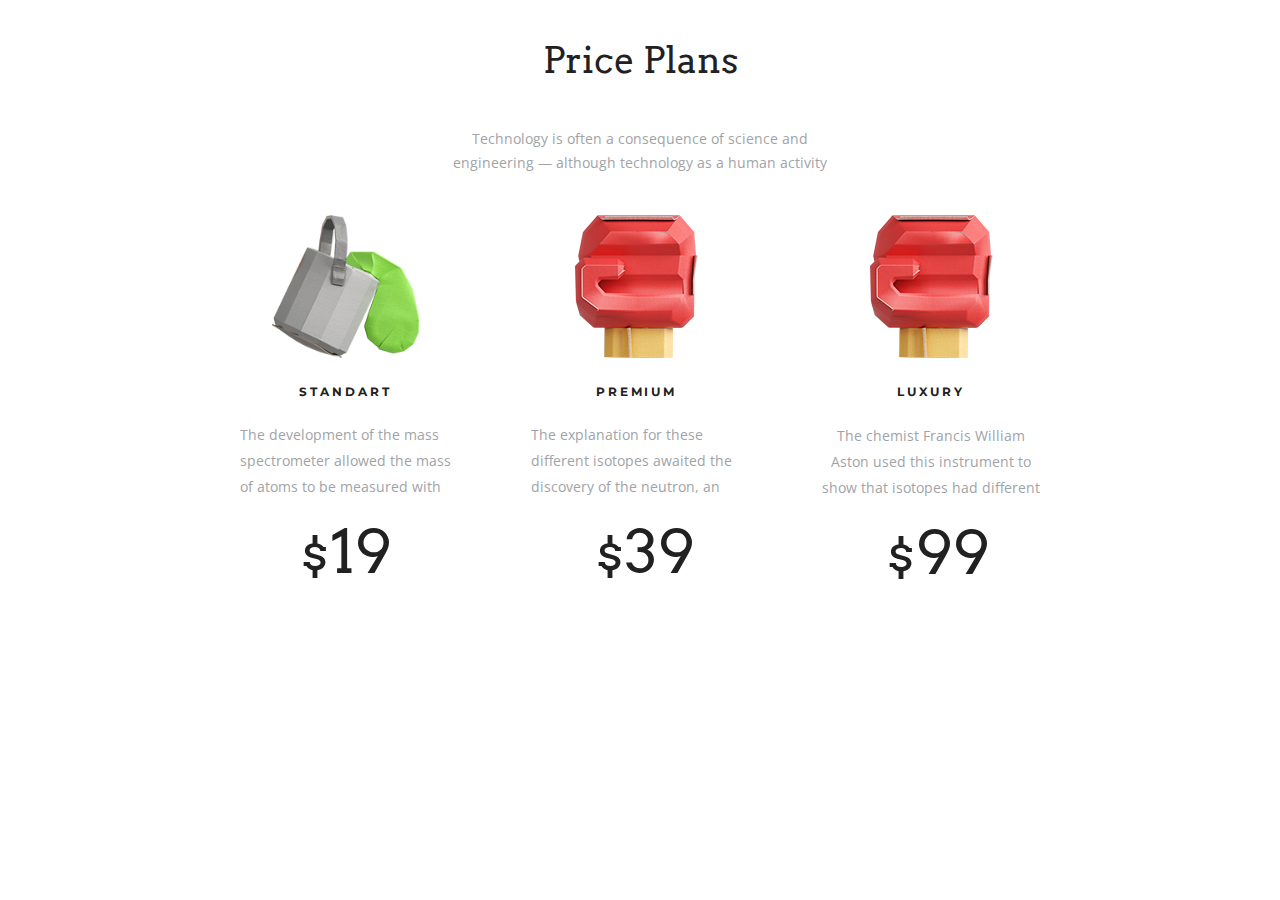
==== test/index.html @ 742e58b3 "Add files via upload" ====
<!DOCTYPE html>
<html lang="en">
<head>
    <meta charset="UTF-8">
    <title>Title</title>
    <link rel="stylesheet" href="style.css">
    <link href="https://fonts.googleapis.com/css?family=Montserrat:400,500,700|Old+Standard+TT&display=swap&subset=cyrillic"
          rel="stylesheet">
    <!--    <link rel="preconnect" href="https://fonts.googleapis.com">-->
    <!--    <link rel="preconnect" href="https://fonts.gstatic.com" crossorigin>-->
    <link href="https://fonts.googleapis.com/css2?family=Arvo:wght@400;700&display=swap" rel="stylesheet">
    <link href="https://fonts.googleapis.com/css2?family=Open+Sans&display=swap" rel="stylesheet">
</head>
<body>
<div class="head">
    <div class="main">
        <h1 class="main-text">Price Plans</h1>
        <p class="main-text2">Technology is often a consequence of science and engineering — although technology as a
            human activity</p>
    </div>
    <div class="prices">
        <div class="standart price">
            <div class="img-standart">
                <img src="img/Fill.svg">
            </div>
            <h2 class="standart-name">STANDART</h2>
            <p class="standart-text">The development of the mass spectrometer allowed the mass of atoms to be measured
                with</p>
            <span class="standart-price"><small>$</small>19</span>
            <button class="standart-but">BUY NOW</button>
        </div>
        <div class="premium price">
            <div class="img-premium">
                <img src="img/Paper_Hand.svg">
            </div>
            <h2 class="premium-name">PREMIUM</h2>
            <p class="premium-text">The explanation for these different isotopes awaited the discovery of the neutron,
                an</p>
            <span class="premium-price"><small>$</small>39</span>
            <button class="premium-but">BUY NOW</button>
        </div>
        <div class="luxury price">
            <div class="img-luxury">
                <img src="img/Paper_Hand.svg">
            </div>
            <h2 class="luxury-name">LUXURY</h2>
            <p class="luxury-text">The chemist Francis William Aston used this instrument to show that isotopes had
                different</p>
            <span class="luxury-price"><small>$</small>99</span>
            <button class="luxury-but">BUY NOW</button>
        </div>
    </div>
</div>
</body>
</html>
---- test/style.css ----
.main {
    display: flex;
    max-width: 1440px;
    width: 100%;
    flex-direction: column;
    align-items: center;
    margin: auto;
}

.main-text {
    color: #212121;
    font-size: 36px;
    font-weight: 400;
    font-family: Arvo;
    letter-spacing: normal;
    line-height: 57.2px;
    text-align: center;
}

.main-text2 {
    width: 374px;
    color: #9fa3a7;
    font-family: "Open Sans", sans-serif;
    font-size: 14px;
    font-weight: 400;
    font-style: normal;
    letter-spacing: normal;
    line-height: 24px;
    text-align: center;


}

.prices {
    display: flex;
    max-width: 880px;
    justify-content: space-around;
    margin: 0 auto;

}

.price {
    display: flex;
    max-width: 320px;
    flex-direction: column;
    align-items: center;
    align-content: space-between;
    border: 1px solid transparent;
    padding: 25px;
}

.img-standart {
    align-content: flex-end;
}

.standart-name {
    margin-top: 10%;
    color: #212121;
    font-family: Montserrat;
    font-size: 12px;
    font-weight: 700;
    font-style: normal;

    text-align: center;
    text-transform: uppercase;
    /* Text style for "Standart" */
    letter-spacing: 2.88px;
    line-height: normal;
}

.standart-text {
    width: 211px;
    color: #9fa3a7;
    font-family: "Open Sans", sans-serif;
    font-size: 14px;
    font-weight: 400;
    font-style: normal;
    letter-spacing: normal;
    line-height: 26px;
    text-align: left;
    /* Text style for "T, he deve" */

}

.standart-price {
    color: #212121;
    font-family: 'Arvo', sans-serif;
    font-size: 60px;
    font-weight: 400;
    font-style: normal;
    letter-spacing: normal;
    line-height: normal;
    text-align: center;
    /* Text style for "$" */

}

.standart-but {
    color: #ffffff;
    font-family: Montserrat;
    font-size: 12px;
    font-weight: 700;
    font-style: normal;
    letter-spacing: normal;
    line-height: 26px;
    text-align: center;
    text-transform: uppercase;
    margin-top: 15%;
    /* Text style for "Buy now" */


    height: 47px;
    border-radius: 23px;
    background-color: #ffc80a;
    display: none;
}

.premium-but {
    color: #ffffff;
    font-family: Montserrat;
    font-size: 12px;
    font-weight: 700;
    font-style: normal;
    letter-spacing: normal;
    line-height: 26px;
    text-align: center;
    text-transform: uppercase;
    /* Text style for "Buy now" */
    height: 47px;
    border-radius: 23px;
    background-color: #ffc80a;
    display: none;
    margin-top: 15%;
}

.luxury-but {
    color: #ffffff;
    font-family: Montserrat;
    font-size: 12px;
    font-weight: 700;
    font-style: normal;
    letter-spacing: normal;
    line-height: 26px;
    text-align: center;
    text-transform: uppercase;
    /* Text style for "Buy now" */


    height: 47px;
    border-radius: 23px;
    background-color: #ffc80a;
    display: none;
    margin-top: 15%;
}

.standart:hover {
    display: block;
    border-radius: 5px;
    border: 1px solid #e8e9ed;

}

.standart:hover .standart-but {
    width: 160px;
    border-radius: 5px;
    border: 1px solid #e8e9ed;
    display: block;
}

.standart:hover {
    border-radius: 5px;
    border: 1px solid #e8e9ed;
    display: flex;
    align-content: center;
}

.standart:hover .standart-but {
    width: 160px;
    border-radius: 30px;
    border: 1px solid #e8e9ed;
    display: block;
}

.luxury:hover {
    border-radius: 5px;
    border: 1px solid #e8e9ed;
    display: flex;
    align-content: center;
}

.luxury:hover .luxury-but {
    width: 160px;
    border-radius: 30px;
    border: 1px solid #e8e9ed;
    display: block;
}

.premium:hover {
    border-radius: 5px;
    border: 1px solid #e8e9ed;
    display: flex;
    align-content: center;
}

.premium:hover .premium-but {
    width: 160px;
    border-radius: 30px;
    border: 1px solid #e8e9ed;
    display: block;
}

/*.premium{
    display: flex;
    flex-direction: column;
    align-items: center;
    border: 1px solid transparent;
    align-content: space-around;
    padding: 15px;

}
*/

.premium-name {
    margin-top: 10%;
    color: #212121;
    font-family: Montserrat;
    font-size: 12px;
    font-weight: 700;
    font-style: normal;
    text-align: center;
    text-transform: uppercase;
    letter-spacing: 2.88px;
}

.premium-text {
    width: 211px;
    color: #9fa3a7;
    font-family: "Open Sans", sans-serif;
    font-size: 14px;
    font-weight: 400;
    font-style: normal;
    letter-spacing: normal;
    line-height: 26px;
    text-align: left;
    /* Text style for "T, he deve" */

}

.premium-price {
    width: 84px;
    color: #212121;
    font-family: 'Arvo', sans-serif;
    font-size: 60px;
    font-weight: 400;
    font-style: normal;
    letter-spacing: normal;
    line-height: normal;
    text-align: center;
    /* Text style for "$" */

    /* Text style for "3, 9" */


}

/*.luxury{
    display: flex;
    flex-direction: column;
    align-items: center;
    border: 1px solid transparent;
    align-content: space-around;
    padding: 15px;
}
*/

.luxury-name {
    margin-top: 10%;
    color: #212121;
    font-family: Montserrat;
    font-size: 12px;
    font-weight: 700;
    font-style: normal;
    text-align: center;
    text-transform: uppercase;
    letter-spacing: 2.88px;
}

.luxury-text {
    width: 218px;
    color: #9fa3a7;
    font-family: "Open Sans";
    font-size: 14px;
    font-weight: 400;
    font-style: normal;
    letter-spacing: normal;
    line-height: 26px;
    text-align: center;
}

.luxury-price {
    width: 91px;
    color: #212121;
    font-family: 'Arvo', sans-serif;
    font-size: 60px;
    font-weight: 400;
    font-style: normal;
    letter-spacing: normal;
    line-height: normal;
    text-align: center;
}
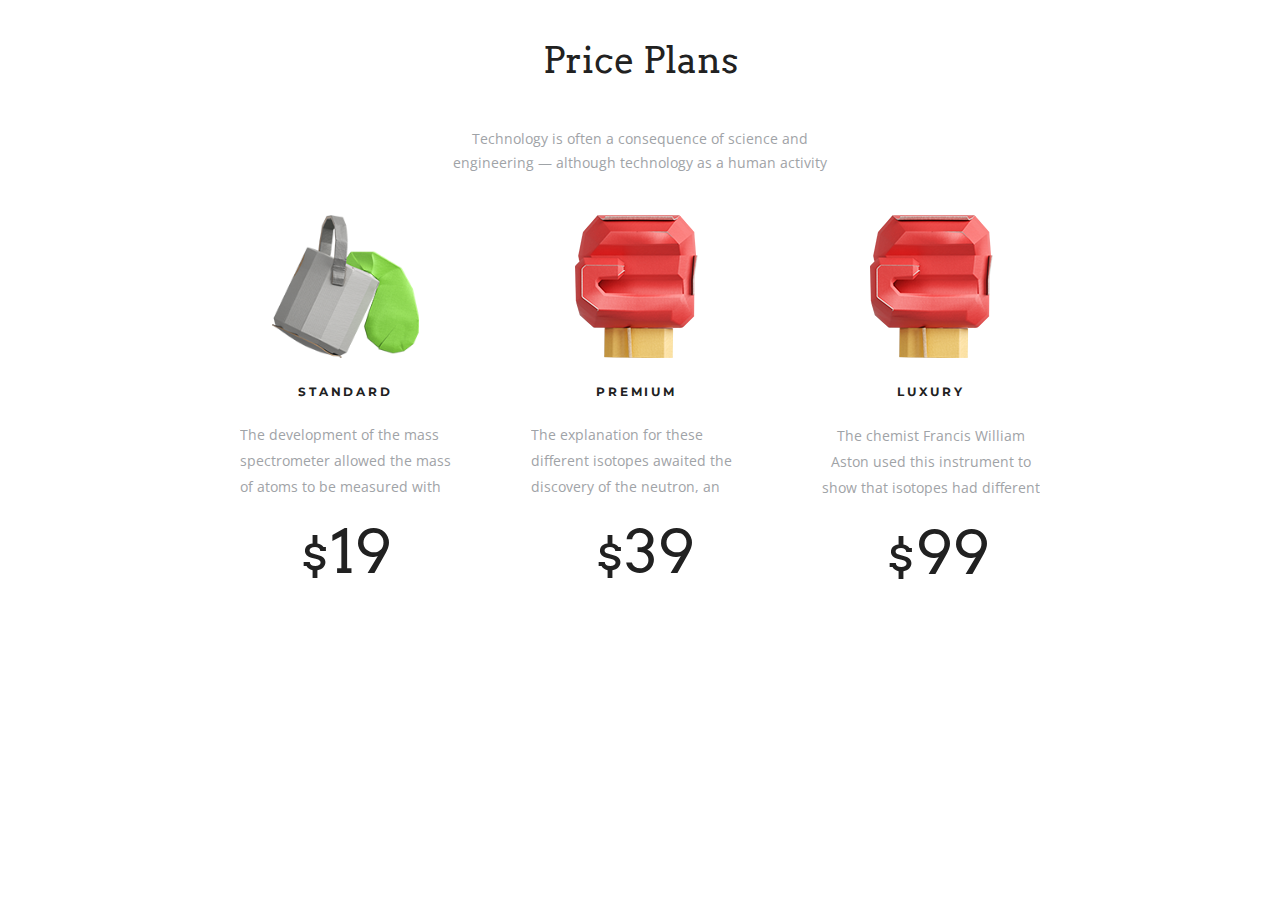
==== commit cabb6d90: "Add files via upload" ====
--- a/test/index.html
+++ b/test/index.html
@@ -2,12 +2,12 @@
 <html lang="en">
 <head>
     <meta charset="UTF-8">
+    <meta name="viewport"
+          content="width=device-width, user-scalable=no, initial-scale=1.0, maximum-scale=1.0, minimum-scale=1.0">
     <title>Title</title>
     <link rel="stylesheet" href="style.css">
     <link href="https://fonts.googleapis.com/css?family=Montserrat:400,500,700|Old+Standard+TT&display=swap&subset=cyrillic"
           rel="stylesheet">
-    <!--    <link rel="preconnect" href="https://fonts.googleapis.com">-->
-    <!--    <link rel="preconnect" href="https://fonts.gstatic.com" crossorigin>-->
     <link href="https://fonts.googleapis.com/css2?family=Arvo:wght@400;700&display=swap" rel="stylesheet">
     <link href="https://fonts.googleapis.com/css2?family=Open+Sans&display=swap" rel="stylesheet">
 </head>
@@ -19,19 +19,19 @@
             human activity</p>
     </div>
     <div class="prices">
-        <div class="standart price">
-            <div class="img-standart">
-                <img src="img/Fill.svg">
+        <div class="standard price">
+            <div class="img-standard">
+                <img src="img/Fill.svg" alt="">
             </div>
-            <h2 class="standart-name">STANDART</h2>
-            <p class="standart-text">The development of the mass spectrometer allowed the mass of atoms to be measured
+            <h2 class="standard-name">standard</h2>
+            <p class="standard-text">The development of the mass spectrometer allowed the mass of atoms to be measured
                 with</p>
-            <span class="standart-price"><small>$</small>19</span>
-            <button class="standart-but">BUY NOW</button>
+            <span class="standard-price"><small>$</small>19</span>
+            <button class="standard-but">BUY NOW</button>
         </div>
         <div class="premium price">
             <div class="img-premium">
-                <img src="img/Paper_Hand.svg">
+                <img src="img/Paper_Hand.svg" alt="">
             </div>
             <h2 class="premium-name">PREMIUM</h2>
             <p class="premium-text">The explanation for these different isotopes awaited the discovery of the neutron,
@@ -41,7 +41,7 @@
         </div>
         <div class="luxury price">
             <div class="img-luxury">
-                <img src="img/Paper_Hand.svg">
+                <img src="img/Paper_Hand.svg" alt="">
             </div>
             <h2 class="luxury-name">LUXURY</h2>
             <p class="luxury-text">The chemist Francis William Aston used this instrument to show that isotopes had
--- a/test/style.css
+++ b/test/style.css
@@ -11,11 +11,12 @@
     color: #212121;
     font-size: 36px;
     font-weight: 400;
-    font-family: Arvo;
+    font-family: Arvo, sans-serif;
     letter-spacing: normal;
     line-height: 57.2px;
     text-align: center;
 }
+
 
 .main-text2 {
     width: 374px;
@@ -27,16 +28,14 @@
     letter-spacing: normal;
     line-height: 24px;
     text-align: center;
-
-
-}
+}
+
 
 .prices {
     display: flex;
     max-width: 880px;
     justify-content: space-around;
     margin: 0 auto;
-
 }
 
 .price {
@@ -49,26 +48,24 @@
     padding: 25px;
 }
 
-.img-standart {
+.img-standard {
     align-content: flex-end;
 }
 
-.standart-name {
+.standard-name {
     margin-top: 10%;
     color: #212121;
-    font-family: Montserrat;
+    font-family: Montserrat, sans-serif;
     font-size: 12px;
     font-weight: 700;
     font-style: normal;
-
     text-align: center;
     text-transform: uppercase;
-    /* Text style for "Standart" */
     letter-spacing: 2.88px;
     line-height: normal;
 }
 
-.standart-text {
+.standard-text {
     width: 211px;
     color: #9fa3a7;
     font-family: "Open Sans", sans-serif;
@@ -78,11 +75,9 @@
     letter-spacing: normal;
     line-height: 26px;
     text-align: left;
-    /* Text style for "T, he deve" */
-
-}
-
-.standart-price {
+}
+
+.standard-price {
     color: #212121;
     font-family: 'Arvo', sans-serif;
     font-size: 60px;
@@ -91,13 +86,11 @@
     letter-spacing: normal;
     line-height: normal;
     text-align: center;
-    /* Text style for "$" */
-
-}
-
-.standart-but {
+}
+
+.standard-but {
     color: #ffffff;
-    font-family: Montserrat;
+    font-family: Montserrat, sans-serif;
     font-size: 12px;
     font-weight: 700;
     font-style: normal;
@@ -106,9 +99,6 @@
     text-align: center;
     text-transform: uppercase;
     margin-top: 15%;
-    /* Text style for "Buy now" */
-
-
     height: 47px;
     border-radius: 23px;
     background-color: #ffc80a;
@@ -117,7 +107,7 @@
 
 .premium-but {
     color: #ffffff;
-    font-family: Montserrat;
+    font-family: Montserrat, sans-serif;
     font-size: 12px;
     font-weight: 700;
     font-style: normal;
@@ -125,7 +115,6 @@
     line-height: 26px;
     text-align: center;
     text-transform: uppercase;
-    /* Text style for "Buy now" */
     height: 47px;
     border-radius: 23px;
     background-color: #ffc80a;
@@ -135,7 +124,7 @@
 
 .luxury-but {
     color: #ffffff;
-    font-family: Montserrat;
+    font-family: Montserrat, sans-serif;
     font-size: 12px;
     font-weight: 700;
     font-style: normal;
@@ -143,87 +132,16 @@
     line-height: 26px;
     text-align: center;
     text-transform: uppercase;
-    /* Text style for "Buy now" */
-
-
     height: 47px;
     border-radius: 23px;
     background-color: #ffc80a;
     display: none;
     margin-top: 15%;
 }
-
-.standart:hover {
-    display: block;
-    border-radius: 5px;
-    border: 1px solid #e8e9ed;
-
-}
-
-.standart:hover .standart-but {
-    width: 160px;
-    border-radius: 5px;
-    border: 1px solid #e8e9ed;
-    display: block;
-}
-
-.standart:hover {
-    border-radius: 5px;
-    border: 1px solid #e8e9ed;
-    display: flex;
-    align-content: center;
-}
-
-.standart:hover .standart-but {
-    width: 160px;
-    border-radius: 30px;
-    border: 1px solid #e8e9ed;
-    display: block;
-}
-
-.luxury:hover {
-    border-radius: 5px;
-    border: 1px solid #e8e9ed;
-    display: flex;
-    align-content: center;
-}
-
-.luxury:hover .luxury-but {
-    width: 160px;
-    border-radius: 30px;
-    border: 1px solid #e8e9ed;
-    display: block;
-}
-
-.premium:hover {
-    border-radius: 5px;
-    border: 1px solid #e8e9ed;
-    display: flex;
-    align-content: center;
-}
-
-.premium:hover .premium-but {
-    width: 160px;
-    border-radius: 30px;
-    border: 1px solid #e8e9ed;
-    display: block;
-}
-
-/*.premium{
-    display: flex;
-    flex-direction: column;
-    align-items: center;
-    border: 1px solid transparent;
-    align-content: space-around;
-    padding: 15px;
-
-}
-*/
-
 .premium-name {
     margin-top: 10%;
     color: #212121;
-    font-family: Montserrat;
+    font-family: Montserrat, sans-serif;
     font-size: 12px;
     font-weight: 700;
     font-style: normal;
@@ -242,8 +160,6 @@
     letter-spacing: normal;
     line-height: 26px;
     text-align: left;
-    /* Text style for "T, he deve" */
-
 }
 
 .premium-price {
@@ -256,27 +172,12 @@
     letter-spacing: normal;
     line-height: normal;
     text-align: center;
-    /* Text style for "$" */
-
-    /* Text style for "3, 9" */
-
-
-}
-
-/*.luxury{
-    display: flex;
-    flex-direction: column;
-    align-items: center;
-    border: 1px solid transparent;
-    align-content: space-around;
-    padding: 15px;
-}
-*/
+}
 
 .luxury-name {
     margin-top: 10%;
     color: #212121;
-    font-family: Montserrat;
+    font-family: Montserrat, sans-serif;
     font-size: 12px;
     font-weight: 700;
     font-style: normal;
@@ -288,7 +189,7 @@
 .luxury-text {
     width: 218px;
     color: #9fa3a7;
-    font-family: "Open Sans";
+    font-family: "Open Sans", sans-serif;
     font-size: 14px;
     font-weight: 400;
     font-style: normal;
@@ -309,6 +210,321 @@
     text-align: center;
 }
 
-  
-
-
+
+@media (max-width: 1024px) {
+    .price {
+                padding: 15px;
+    }
+
+    .main-text {
+        font-size: 28px;
+    }
+
+    .main-text2 {
+        width: 270px;
+        font-size: 10px;
+    }
+
+    .standard-price {
+        display: block;
+        max-width: 120px;
+    }
+
+    .standard-text {
+        font-size: 10px;
+        width: 160px;
+    }
+
+    .standard-name {
+        font-size: 10px;
+    }
+
+
+    .premium-text {
+        font-size: 10px;
+        width: 160px;
+    }
+
+
+    .premium-name {
+        font-size: 10px;
+    }
+
+
+    .luxury-text {
+        font-size: 10px;
+        width: 160px;
+    }
+
+
+    .luxury-name {
+        font-size: 10px;
+    }
+
+
+    /* .standard-but {
+         display: block;
+         height: 47px;
+     }
+     .premium-but {
+         display: block;
+         height: 47px;
+     }
+     .luxury-but {
+         display: block;
+         height: 47px;
+     }*/
+    .standard-price {
+        font-size: 50px;
+    }
+
+    .premium-price {
+        font-size: 50px;
+    }
+
+    .luxury-price {
+        font-size: 50px;
+    }
+
+    .img-standard {
+        width: 130px;
+    }
+
+    .img-premium {
+        width: 130px;
+    }
+
+    .img-luxury {
+        width: 130px;
+    }
+}
+
+@media (max-width: 750px) {
+    .price {
+        padding: 15px;
+    }
+
+    .main-text {
+        font-size: 28px;
+    }
+
+    .main-text2 {
+        font-size: 10px;
+    }
+
+    .standard-price {
+        max-width: 120px;
+    }
+
+    .standard-text {
+        font-size: 10px;
+        width: 160px;
+    }
+
+    .standard-name {
+        font-size: 10px;
+    }
+
+
+    .premium-text {
+        font-size: 10px;
+        width: 160px;
+    }
+
+
+    .premium-name {
+        font-size: 10px;
+    }
+
+
+    .luxury-text {
+        font-size: 10px;
+        width: 160px;
+    }
+
+
+    .luxury-name {
+        font-size: 10px;
+    }
+
+
+    .standard-but {
+        display: block;
+        width: 160px;
+    }
+
+    .premium-but {
+        display: block;
+        width: 160px;
+    }
+
+    .luxury-but {
+        display: block;
+        width: 160px;
+    }
+
+    .standard-price {
+        font-size: 50px;
+    }
+
+    .premium-price {
+        font-size: 50px;
+    }
+
+    .luxury-price {
+        font-size: 50px;
+    }
+
+    .img-standard {
+        width: 130px;
+    }
+
+    .img-premium {
+        width: 130px;
+    }
+
+    .img-luxury {
+        width: 130px;
+    }
+}
+
+@media (max-width: 450px) {
+    .price {
+        padding: 15px;
+
+    }
+
+    .main-text {
+        font-size: 28px;
+    }
+
+    .main-text2 {
+        font-size: 10px;
+    }
+
+    .standard-price {
+        display: block;
+
+    }
+
+    .standard-text {
+        font-size: 10px;
+        width: 160px;
+    }
+
+    .standard-name {
+        font-size: 10px;
+    }
+
+
+    .premium-text {
+        font-size: 10px;
+        width: 160px;
+    }
+
+
+    .premium-name {
+        font-size: 10px;
+    }
+
+
+    .luxury-text {
+        font-size: 1px;
+        width: 160px;
+    }
+
+
+    .luxury-name {
+        font-size: 10px;
+    }
+
+
+    .standard-but {
+        display: block;
+        height: 47px;
+        width: 160px;
+    }
+
+    .premium-but {
+        display: block;
+        height: 47px;
+        width: 160px;
+    }
+
+    .luxury-but {
+        display: block;
+        height: 47px;
+        width: 160px;
+    }
+
+    .standard-price {
+        font-size: 50px;
+    }
+
+    .premium-price {
+        font-size: 50px;
+    }
+
+    .luxury-price {
+        font-size: 50px;
+    }
+
+    .img-standard {
+        width: 130px;
+    }
+
+    .img-premium {
+        width: 130px;
+    }
+
+    .img-luxury {
+        width: 130px;
+    }
+}
+@media (min-width: 1024px) {
+
+
+    .standard:hover {
+        border-radius: 5px;
+        border: 1px solid #e8e9ed;
+        display: flex;
+        align-content: center;
+    }
+
+    .standard:hover .standard-but {
+        width: 160px;
+        border-radius: 30px;
+        border: 1px solid #e8e9ed;
+        display: block;
+    }
+
+    .luxury:hover {
+        border-radius: 5px;
+        border: 1px solid #e8e9ed;
+        display: flex;
+        align-content: center;
+    }
+
+    .luxury:hover .luxury-but {
+        width: 160px;
+        border-radius: 30px;
+        border: 1px solid #e8e9ed;
+        display: block;
+    }
+
+    .premium:hover {
+        border-radius: 5px;
+        border: 1px solid #e8e9ed;
+        display: flex;
+        align-content: center;
+    }
+
+    .premium:hover .premium-but {
+        width: 160px;
+        border-radius: 30px;
+        border: 1px solid #e8e9ed;
+        display: block;
+    }
+}
+
+
